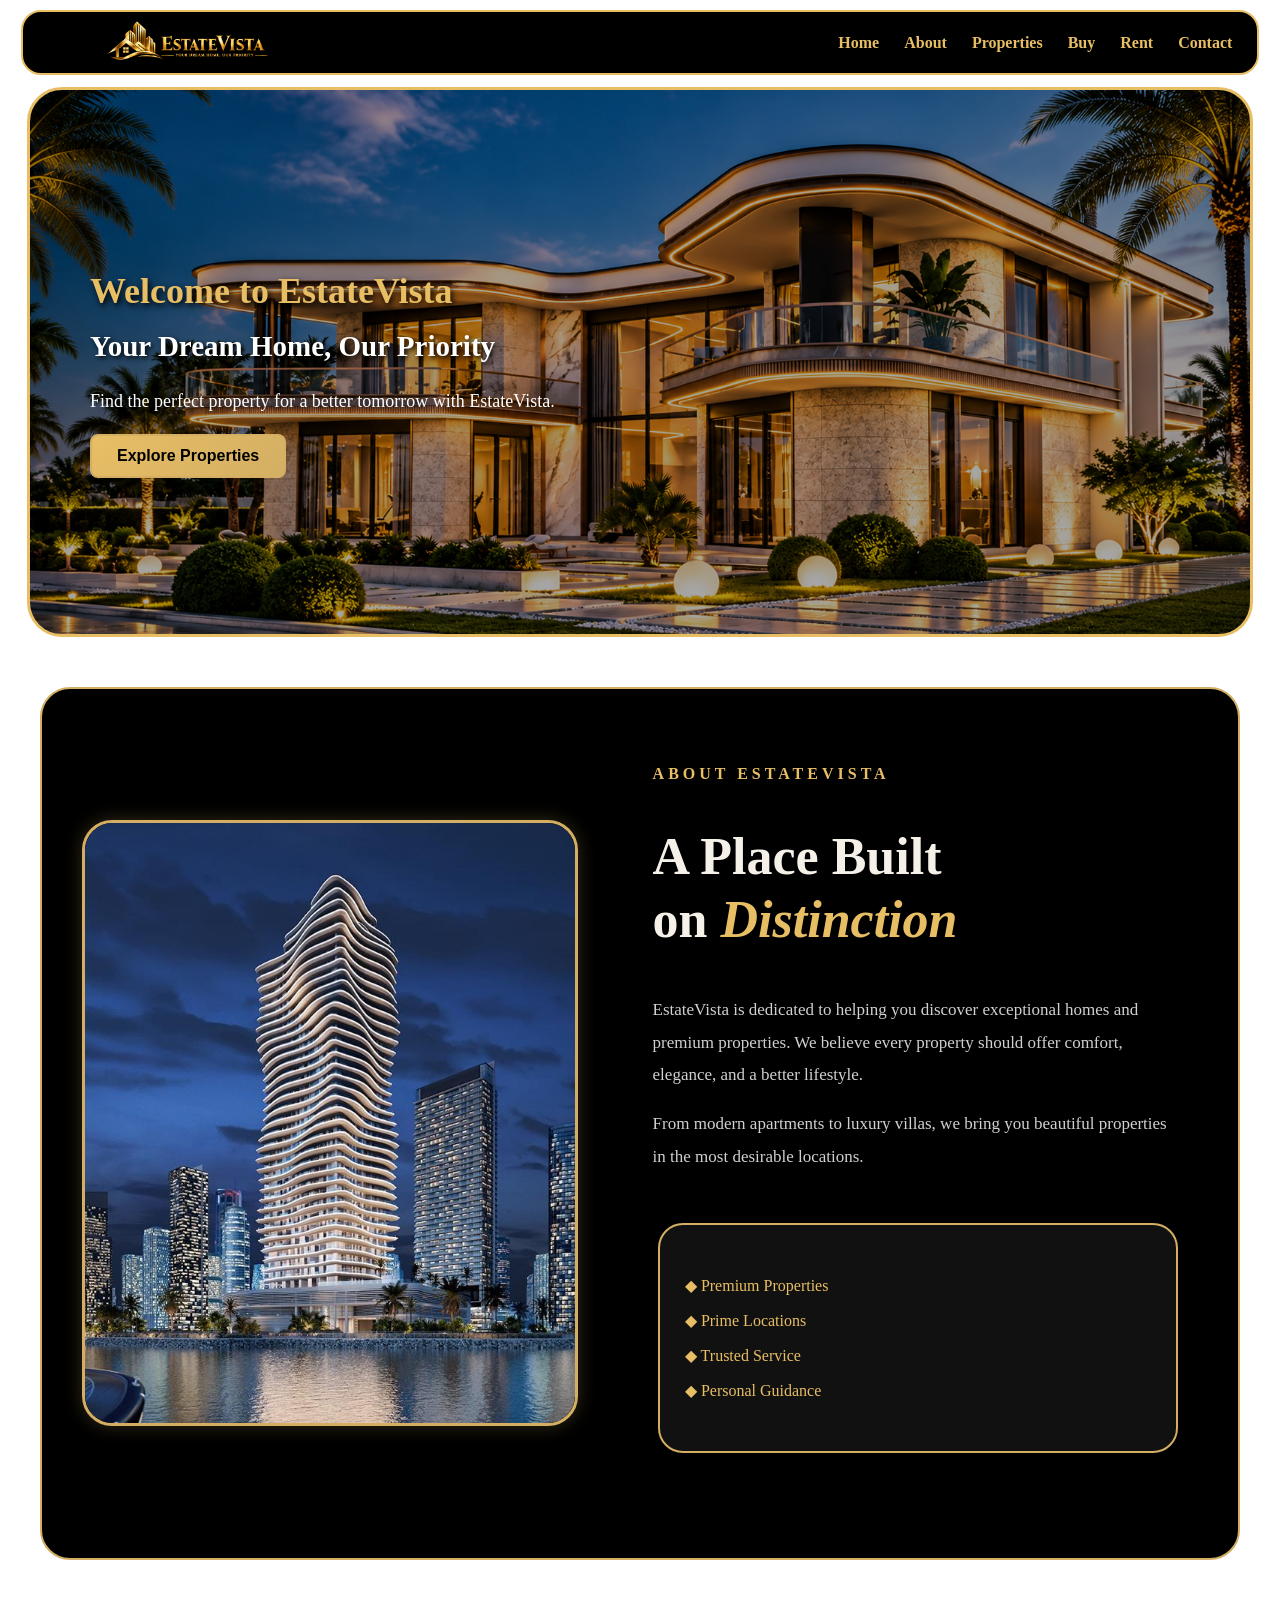
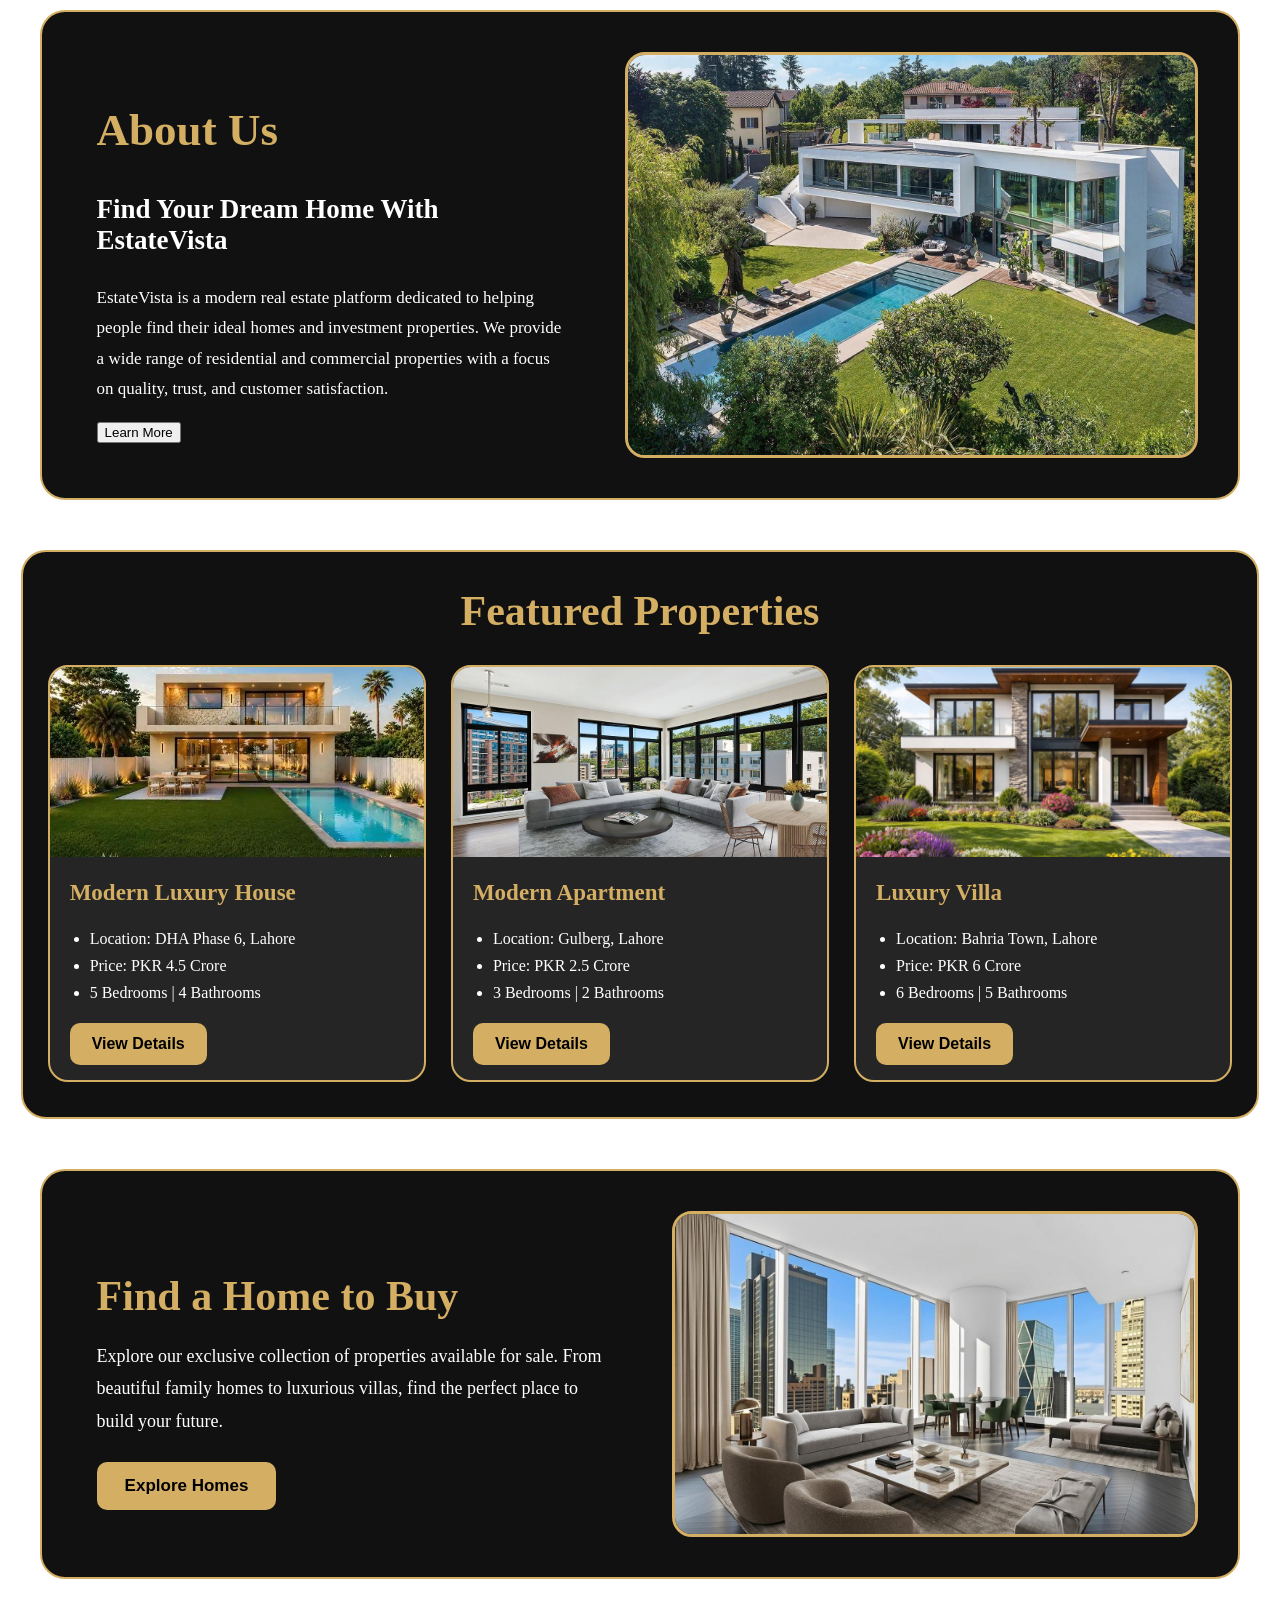
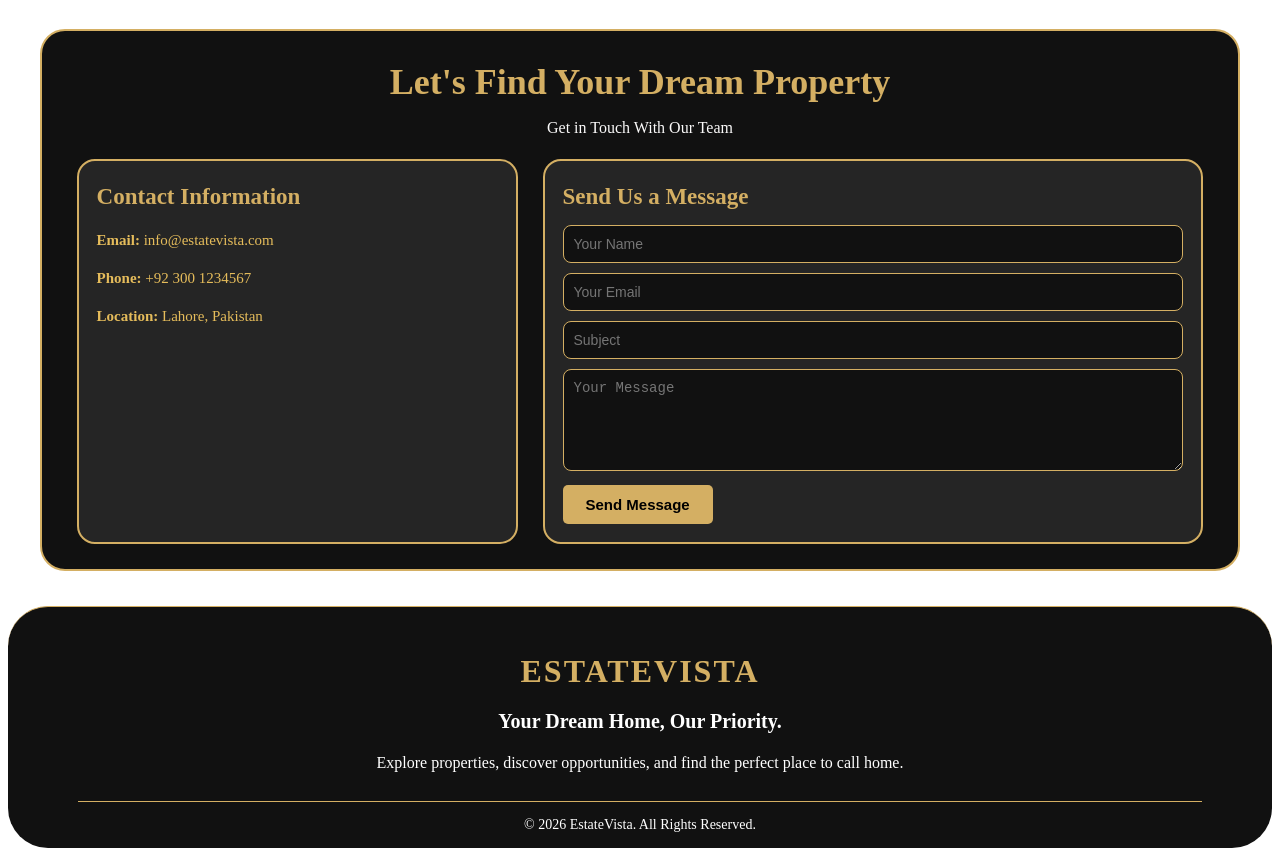
==== index.html @ faedd331 "first commit" ====
<!DOCTYPE html>
<html lang="en">

<head>
    <meta charset="UTF-8">
    <meta name="viewport" content="width=device-width, initial-scale=1.0">
    <title>Document</title>
    <link rel="stylesheet" href="style.css">
</head>
<body>
    <div id="navbar">
        <img src="logooooo.png" alt="">
        <div id="nav-links">
            <h3 id="text1">Home</h3>
            <h3 id="text2">About</h3>
            <h3 id="text3">Properties</h3>
            <h3 id="text4">Buy</h3>
            <h3 id="text5">Rent</h3>
            <h3 id="text6">Contact</h3>
        </div>
    </div>
    <div id="home">
        <div id="home-text">
            <h1>Welcome to EstateVista</h1>
            <h2>Your Dream Home, Our Priority</h2>
            <p>Find the perfect property for a better tomorrow with EstateVista.</p>
            <button>Explore Properties</button>
        </div>
    </div>
    <div id="description-section">

        <div id="description-image">
            <img src="des.jfif" alt="Luxury Building">
        </div>

        <div id="description-content">

            <h4>ABOUT ESTATEVISTA</h4>

            <h2>
                A Place Built <br>
                on <span>Distinction</span>
            </h2>

            <p>
                EstateVista is dedicated to helping you discover
                exceptional homes and premium properties.
                We believe every property should offer comfort,
                elegance, and a better lifestyle.
            </p>

            <p>
                From modern apartments to luxury villas,
                we bring you beautiful properties in
                the most desirable locations.
            </p>

            <div id="features">

                <p>◆ Premium Properties</p>
                <p>◆ Prime Locations</p>
                <p>◆ Trusted Service</p>
                <p>◆ Personal Guidance</p>

            </div>
        </div>
        </div>
    </div>
    <section id="about">

    <div id="about-text">

        <h2>About Us</h2>

        <h3>Find Your Dream Home With EstateVista</h3>
        <p>
            EstateVista is a modern real estate platform dedicated
            to helping people find their ideal homes and
            investment properties. We provide a wide range of
            residential and commercial properties with a focus on
            quality, trust, and customer satisfaction.
        </p>
        <button>Learn More</button>
    </div>
    <div id="about-image">
        <img src="about.jfif" alt="EstateVista Luxury Property">
    </div>
</section>
    
<div id="features">

    <h2>Featured Properties</h2>
    <div id="property-container">

        <div class="property-card">
            <img src="image real.jfif" alt="Modern Luxury House">

            <div class="property-text">
                <h2>Modern Luxury House</h2>
                <ul>
                    <li>Location: DHA Phase 6, Lahore</li>
                    <li>Price: PKR 4.5 Crore</li>
                    <li>5 Bedrooms | 4 Bathrooms</li>
                </ul>
                <button>View Details</button>
            </div>
        </div>

        <div class="property-card">
            <img src="estae.jfif" alt="Modern Apartment">

            <div class="property-text">
                <h2>Modern Apartment</h2>
                <ul>
                    <li>Location: Gulberg, Lahore</li>
                    <li>Price: PKR 2.5 Crore</li>
                    <li>3 Bedrooms | 2 Bathrooms</li>
                </ul>
                <button>View Details</button>
            </div>
        </div>
        <div class="property-card">
            <img src="poplar.jfif" alt="Luxury Villa">
            <div class="property-text">
                <h2>Luxury Villa</h2>
                <ul>
                    <li>Location: Bahria Town, Lahore</li>
                    <li>Price: PKR 6 Crore</li>
                    <li>6 Bedrooms | 5 Bathrooms</li>
                </ul>
                <button>View Details</button>
            </div>
        </div>

    </div>
</div>

<!-- FIND A HOME TO BUY SECTION -->

<section id="buy-home">
    <div id="buy-content">
        <h2>Find a Home to Buy</h2>
        <p>
            Explore our exclusive collection of properties
            available for sale. From beautiful family homes
            to luxurious villas, find the perfect place to
            build your future.
        </p>
        <button>Explore Homes</button>
    </div>
    <div id="buy-image">
        <img src="buy.jfif" alt="Luxury Home">
    </div>
</section>

<!-- CONTACT SECTION -->

<section id="contact">

    <h1>Let's Find Your Dream Property</h1>

    <p id="contact-subtitle">
        Get in Touch With Our Team
    </p>

    <div id="contact-container">

        <!-- LEFT CONTACT INFORMATION -->

        <div id="contact-info">

            <h2>Contact Information</h2>

            <p>
                <strong>Email:</strong>
                info@estatevista.com
            </p>

            <p>
                <strong>Phone:</strong>
                +92 300 1234567
            </p>

            <p>
                <strong>Location:</strong>
                Lahore, Pakistan
            </p>

        </div>

        <!-- RIGHT CONTACT FORM -->

        <div id="contact-form">

            <h2>Send Us a Message</h2>

            <form>

                <input type="text"
                placeholder="Your Name" required>

                <input type="email"
                placeholder="Your Email" required>

                <input type="text"
                placeholder="Subject" required>

                <textarea
                placeholder="Your Message"
                rows="5" required></textarea>

                <button type="submit">
                    Send Message
                </button>

            </form>

        </div>

    </div>

</section>

<footer id="footer">

    <h2>ESTATEVISTA</h2>

    <h3>Your Dream Home, Our Priority.</h3>

    <p>
        Explore properties, discover opportunities,
        and find the perfect place to call home.
    </p>

    <div id="footer-bottom">
        <p>
            © 2026 EstateVista. All Rights Reserved.
        </p>
    </div>

</body>
</html>
---- style.css ----
#navbar {
    position: relative;
    display: flex;
    justify-content: space-between;
    align-items: center;

    width: 98%;
    height: 65px;

    background-color:black;
    margin: 10px auto;
    padding: 5px 25px;

    border: 2px solid #E8BE65;
    border-radius: 20px;
    box-sizing: border-box;
}
#navbar img {
    width: 280px;
    height: 55px;
    object-fit: contain;
}

#nav-links {
    display: flex;
    align-items: center;
    gap: 25px;
}

#nav-links h3 {
    color: #E8BE65;
    font-size: 16px;
    font-weight: bold;
    margin: 0;
    cursor: pointer;
    white-space: nowrap;
}
#nav-links h3:hover {
    color: white;
    transition: 0.3s;
}
   #home {
    background-image:
    linear-gradient(
        rgba(0, 0, 0, 0.35),
        rgba(0, 0, 0, 0.35)
    ),
    url("delight.png");

    background-size: cover;
    background-position: center;
    background-repeat: no-repeat;
    width: 97%;
    height: 550px;
    min-height: 550px;

    margin: 12px auto;
    padding: 30px;

    border: 3px solid #E8BE65;
    border-radius: 35px;

    display: flex;
    align-items: center;

    overflow: hidden;
    box-sizing: border-box;
}

#home-text {
    width: 620px;
    padding: 30px;
    color: white;
    position: relative;
}

/* MAIN HEADING */
#home-text h1 {
    color: #E8BE65;
    font-size: 36px;
    font-weight: 800;
    text-shadow: 2px 3px 6px black;
    margin-bottom: 15px;
}

/* DESCRIPTION */
#home p {
    font-size: 18px;
    line-height: 1.6;
    color: white;
}

/* SECOND HEADING */
#home-text h2 {
    color: white;
    font-size: 29px;
    font-weight: 700;
    margin-top: 18px;
    text-shadow: 2px 2px 5px black;
}

/* BUTTON */
#home-text button {
    background: linear-gradient(135deg, #E8BE65, #D4AF63);
    color: #000;
    padding: 11px 25px;
    border: 2px solid #D4AF63;
    border-radius: 8px;
    font-size: 16px;
    font-weight: bold;
    cursor: pointer;
    transition: 0.3s ease;
}

#home-text button:hover {
    background: transparent;
    color: #E8BE65;
    border: 2px solid #E8BE65;
}

    
#description-section {
    width: 95%;
    margin: 50px auto;
    padding: 40px;
    background-color: #000000;
    display: flex;
    align-items: center;
    justify-content: space-between;
    gap: 60px;
    border: 2px solid #D4AF63;
    border-radius: 30px;
    box-sizing: border-box;
}
#description-image {
    width: 48%;
    overflow: hidden;
    border: 3px solid #D4AF63;
    border-radius: 30px;
    box-shadow: 0 0 18px rgba(212, 175, 99, 0.25);
}

#description-image img {
    width: 100%;
    height: 600px;
    object-fit: cover;
    display: block;
    border-radius: 27px;
}
#description-content {
    width: 52%;
    padding: 15px;
}
#description-content h4 {
    color: #E8BE65;
    letter-spacing: 4px;
}
#description-content h2 {
    color: #F5F0E8;
    font-size: 52px;
    line-height: 1.2;
}
#description-content h2 span {
    color: #E8BE65;
    font-style: italic;
}
#description-content > p {
    color: #D0D0D0;
    font-size: 17px;
    line-height: 1.9;
}
#features {
    display: grid;
    grid-template-columns: 1fr 1fr;
    gap: 12px;
    margin-top: 25px;
}
#features p {
    color: #E8BE65;
    font-size: 16px;
}
#about {
    width: 95%;
    min-height: 480px;

    margin: 40px auto;
    padding: 40px;

    display: flex;
    align-items: center;
    justify-content: space-between;
    gap: 40px;

    background-color: #111111;

    border: 2px solid #D4AF63;
    border-radius: 25px;

    box-sizing: border-box;
}

#about-text {
    width: 50%;
    padding: 15px;
}

#about-text h2 {
    color: #D4AF63;
    font-size: 45px;
    font-weight: bold;
}

#about-text h3 {
    color: white;
    font-size: 27px;
}

#about-text p {
    color: #FFFFFF;
    font-size: 17px;
    line-height: 1.8;
}

#about-image {
    width: 60%;
    height: 400px;
    overflow: hidden;
    border: 3px solid #D4AF63;
    border-radius: 20px;
}

#about-image img {
    width: 100%;
    height: 100%;
    object-fit: cover;
    display: block;
}
#features {
    display: block;
    width: 98%;
    margin: 50px auto;
    padding: 35px 25px;

    background-color: #111111;
    border: 2px solid #D4AF63;
    border-radius: 25px;

    box-sizing: border-box;
}
#features > h2 {
    color: #D4AF63;
    text-align: center;
    font-size: 42px;
    margin: 0 0 30px 0;
}
#property-container {
    display: flex;
    flex-direction: row;
    justify-content: center;
    align-items: stretch;
    gap: 25px;
    width: 100%;
}
.property-card {
    flex: 1;
    min-width: 0;

    background-color: #252525;
    border: 2px solid #D4AF63;
    border-radius: 20px;

    overflow: hidden;
    transition: 0.3s;
}

.property-card:hover {
    transform: translateY(-8px);
}
.property-card img {
    width: 100%;
    height: 190px;
    object-fit: cover;
    display: block;
}
.property-text {
    padding: 15px 20px;
}

.property-text h2 {
    color: #D4AF63;
    font-size: 23px;
    margin-top: 8px;
}

.property-text ul {
    color: white;
    line-height: 1.7;
    padding-left: 20px;
}
.property-text button {
    background-color: #D4AF63;
    color: black;
    padding: 12px 22px;
    border: none;
    border-radius: 10px;
    font-size: 16px;
    font-weight: bold;
    cursor: pointer;
}
@media (max-width: 768px) {
    #property-container {
        flex-direction: column;
    }
}
#buy-home {
    width: 95%;
    min-height: 400px;

    margin: 50px auto;
    padding: 40px;

    display: flex;
    align-items: center;
    justify-content: space-between;
    gap: 40px;

    background-color: #111111;

    border: 2px solid #D4AF63;
    border-radius: 25px;

    box-sizing: border-box;
}
#buy-content {
    width: 50%;
    padding: 15px;
}

#buy-content h2 {
    color: #D4AF63;
    font-size: 42px;
    margin-bottom: 20px;
}

#buy-content p {
    color: white;
    font-size: 18px;
    line-height: 1.8;
    margin-bottom: 25px;
}
#buy-content button {
    background-color: #D4AF63;
    color: black;

    padding: 14px 28px;

    border: none;
    border-radius: 10px;

    font-size: 17px;
    font-weight: bold;

    cursor: pointer;
    transition: 0.3s;
}

#buy-content button:hover {
    background-color: #E8BE65;
    transform: scale(1.05);
}
#buy-image {
    width: 50%;
    height: 320px;

    border: 3px solid #D4AF63;
    border-radius: 20px;

    overflow: hidden;
}

#buy-image img {
    width: 100%;
    height: 100%;

    object-fit: cover;
    display: block;
}
@media (max-width: 768px) {

    #buy-home {
        flex-direction: column;
        padding: 20px;
    }

    #buy-content,
    #buy-image {
        width: 100%;
    }

    #buy-content h2 {
        font-size: 32px;
    }
}
#contact {
    width: 95%;
    margin: 35px auto;
    padding: 25px 35px;

    background-color: #111111;
    border: 2px solid #D4AF63;
    border-radius: 25px;

    box-sizing: border-box;
}

#contact > h1 {
    color: #D4AF63;
    text-align: center;
    font-size: 36px;
    margin: 5px 0;
}

#contact-subtitle {
    color: rgb(250, 249, 249);
    text-align: center;
    font-size: 16px;
    margin-bottom: 22px;
}
#contact-container {
    display: flex;
    justify-content: space-between;
    align-items: stretch;
    gap: 25px;
}
#contact-info {
    width: 40%;
    padding: 18px;

    background-color: #252525;
    border: 2px solid #D4AF63;
    border-radius: 18px;

    box-sizing: border-box;
}

#contact-info h2,
#contact-form h2 {
    color: #D4AF63;
    font-size: 23px;
    margin: 5px 0 15px;
}

#contact-info p {
    color: rgb(229, 188, 91);
    font-size: 15px;
    line-height: 2;
    margin: 8px 0;
}
#contact-form {
    width: 60%;
    padding: 18px;

    background-color: #252525;
    border: 2px solid #D4AF63;
    border-radius: 18px;

    box-sizing: border-box;
}

#contact-form input,
#contact-form textarea {
    width: 100%;
    padding: 10px;
    margin-bottom: 10px;

    background-color: #111111;
    color: white;

    border: 1px solid #D4AF63;
    border-radius: 8px;

    font-size: 14px;
    box-sizing: border-box;
}

#contact-form textarea {
    resize: vertical;
}

#contact-form button {
    background-color: #D4AF63;
    color: black;
    padding: 11px 23px;

    border: none;
    border-radius: 5px;

    font-size: 15px;
    font-weight: bold;
    cursor: pointer;
}
#footer {
    width: 100%;
    padding: 20px 70px 15px;

    background-color: #111111;
    border-top: 1px solid #D4AF63;
    border-radius: 40px;
    text-align: center;
    box-sizing: border-box;
}
#footer h2 {
    color: #D4AF63;
    font-size: 32px;
    font-weight: bold;
    margin-bottom: 12px;
    letter-spacing: 2px;
}
#footer h3 {
    color: white;
    font-size: 20px;
    margin-bottom: 12px;
}
#footer > p {
    color: white;
    font-size: 16px;
    line-height: 1.7;
    margin-bottom: 25px;
}
#footer-bottom {
    border-top: 1px solid #D4AF63;
    padding-top: 15px;
}

#footer-bottom p {
    color: white;
    font-size: 14px;
    margin: 0;
}
@media (max-width: 600px) {

    #footer h2 {
        font-size: 27px;
    }

    #footer h3 {
        font-size: 17px;
    }

    #footer > p {
        font-size: 14px;
    }
}
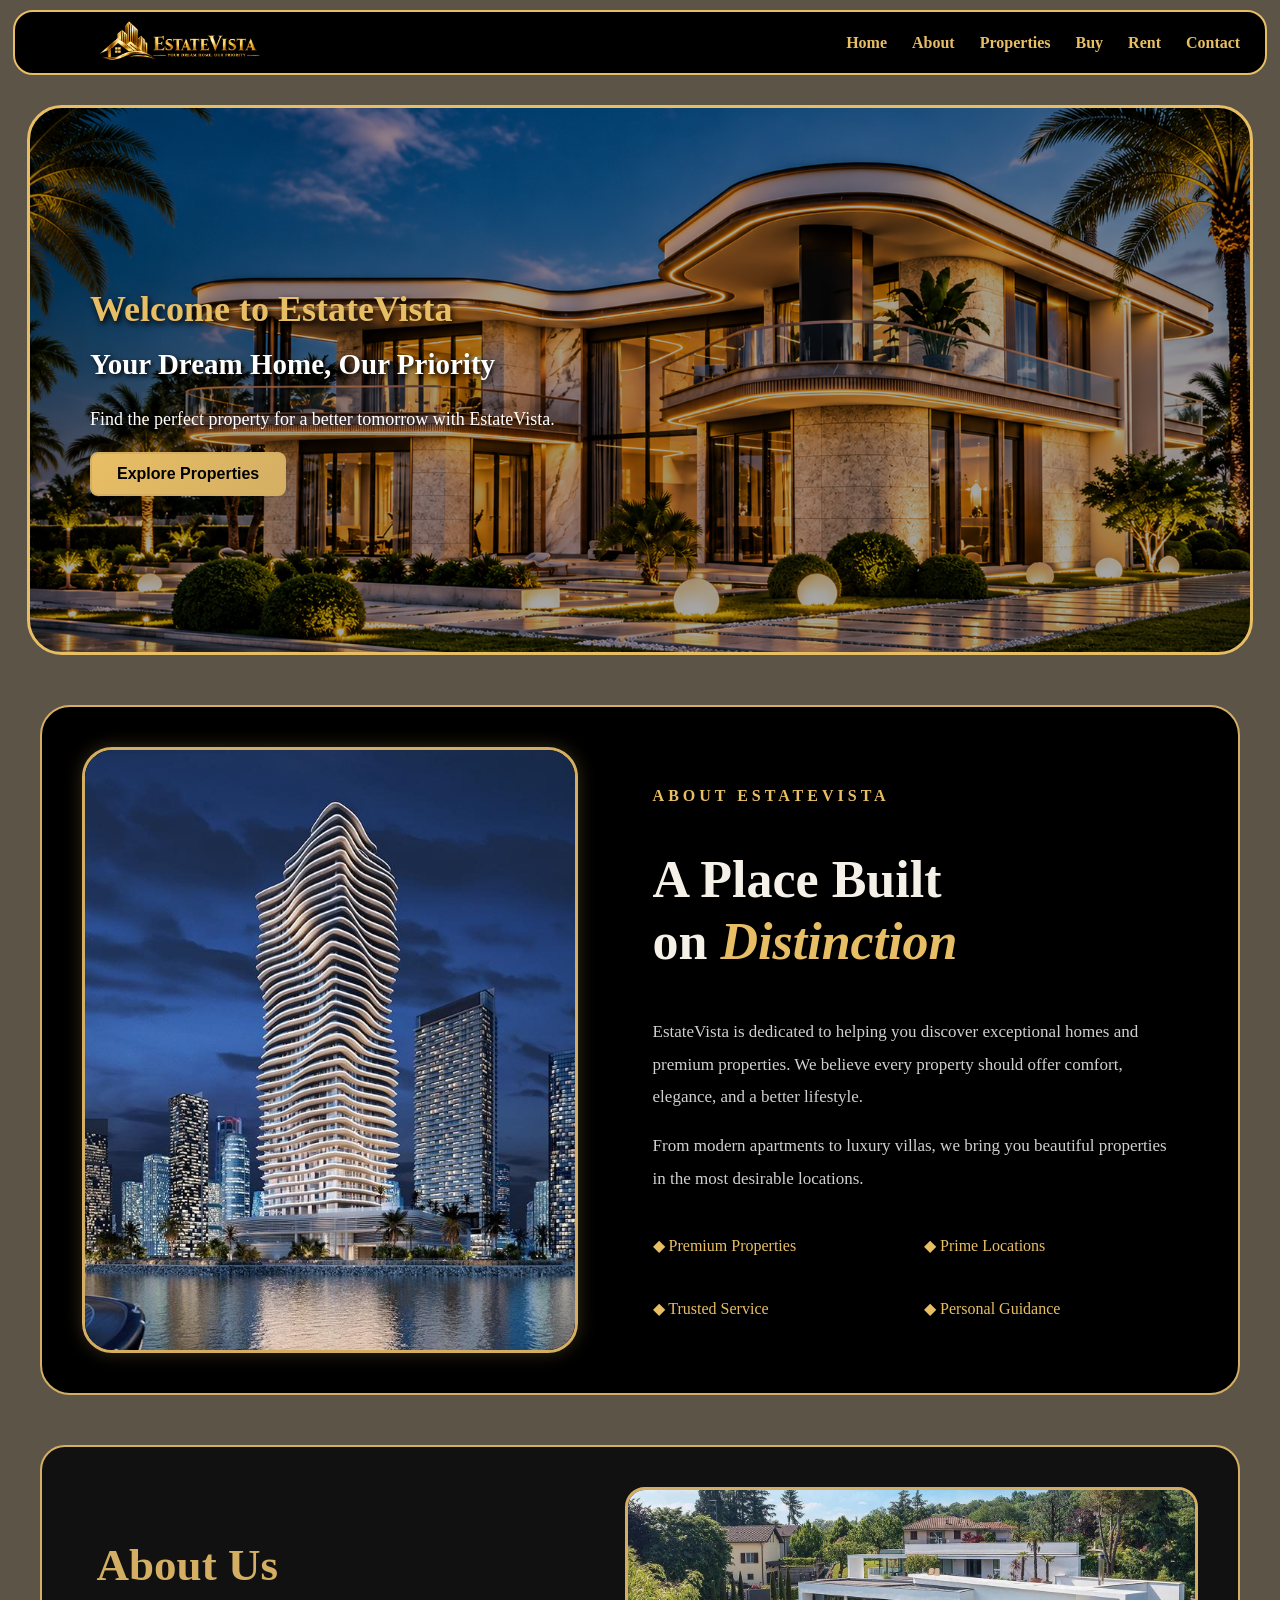
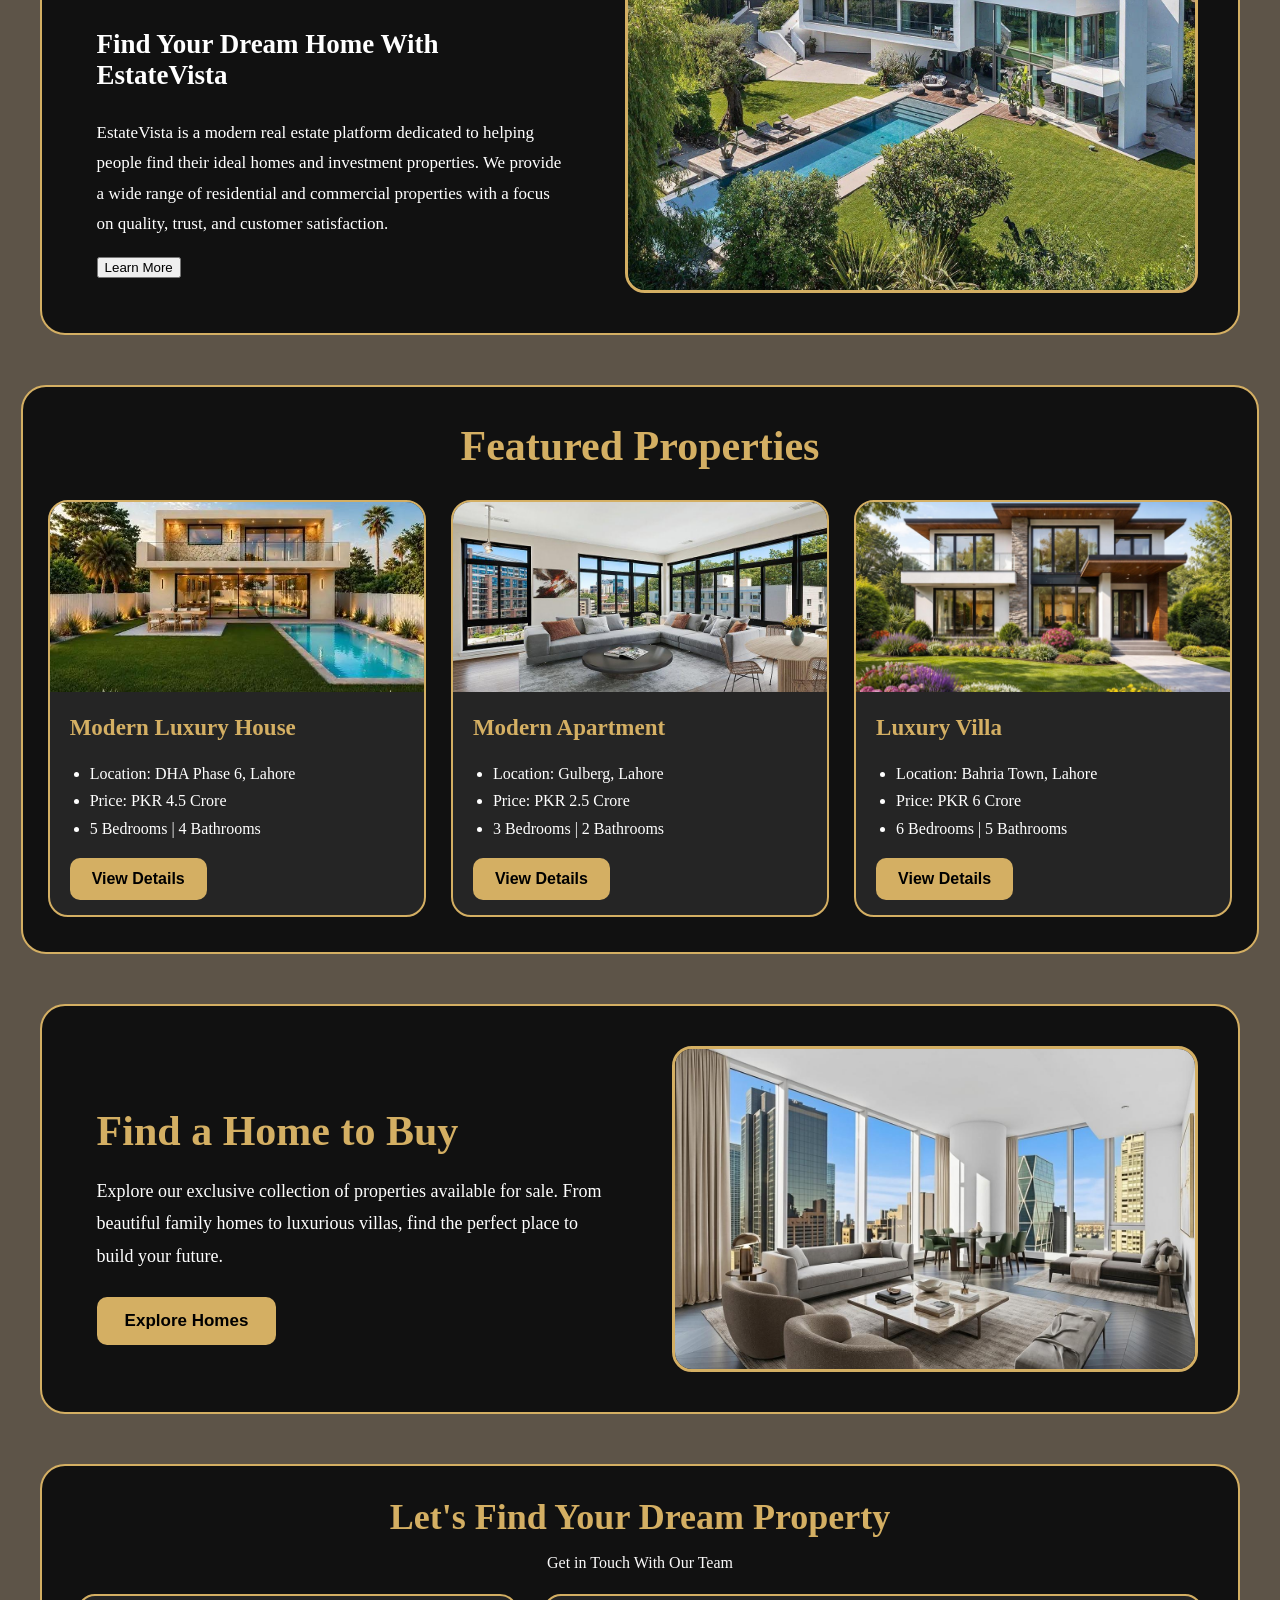
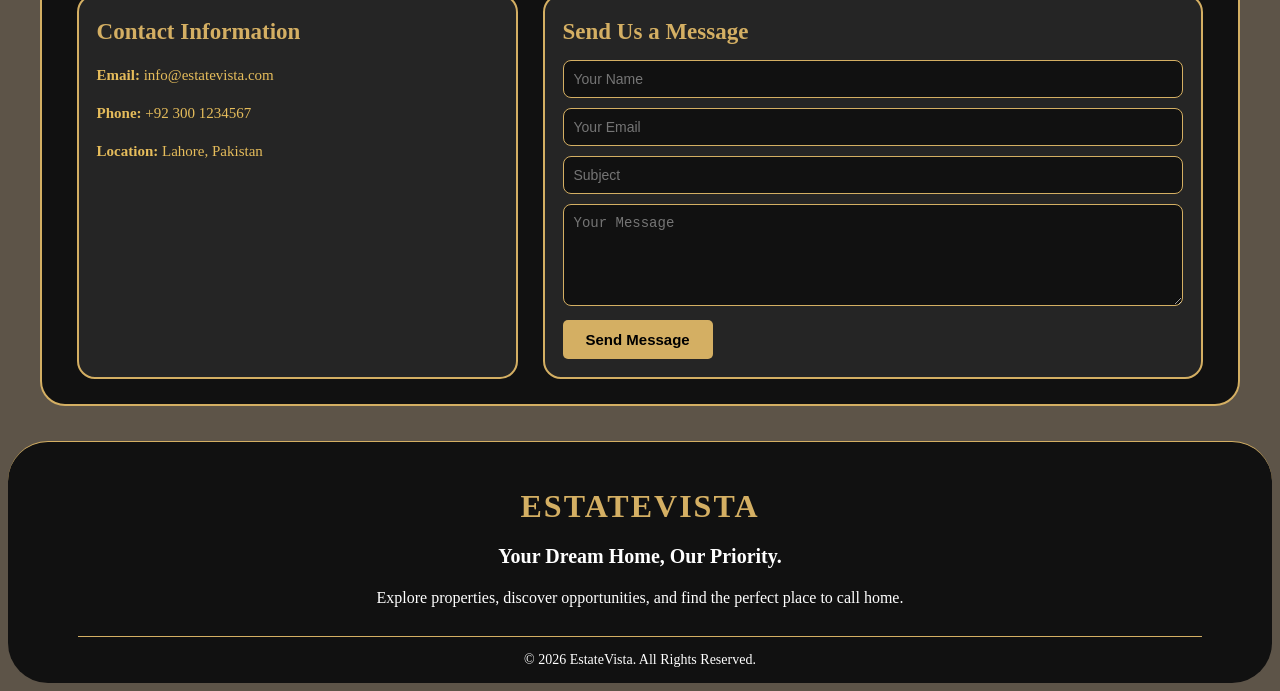
==== commit f8838b7a: "updated website" ====
--- a/index.html
+++ b/index.html
@@ -9,32 +9,29 @@
 </head>
 <body>
     <div id="navbar">
-        <img src="logooooo.png" alt="">
-        <div id="nav-links">
-            <h3 id="text1">Home</h3>
-            <h3 id="text2">About</h3>
-            <h3 id="text3">Properties</h3>
-            <h3 id="text4">Buy</h3>
-            <h3 id="text5">Rent</h3>
-            <h3 id="text6">Contact</h3>
-        </div>
-    </div>
+    <img src="logooooo.png" alt="EstateVista Logo">
+    <div id="nav-links">
+        <a href="#home">Home</a>
+        <a href="#about">About</a>
+        <a href="#featured-properties">Properties</a>
+        <a href="#buy-home">Buy</a>
+        <a href="#buy-home">Rent</a>
+        <a href="#contact">Contact</a>
+    </div>
+</div>
     <div id="home">
         <div id="home-text">
             <h1>Welcome to EstateVista</h1>
             <h2>Your Dream Home, Our Priority</h2>
             <p>Find the perfect property for a better tomorrow with EstateVista.</p>
-            <button>Explore Properties</button>
+            <button class="scroll-properties">Explore Properties</button>
         </div>
     </div>
     <div id="description-section">
-
         <div id="description-image">
             <img src="des.jfif" alt="Luxury Building">
         </div>
-
         <div id="description-content">
-
             <h4>ABOUT ESTATEVISTA</h4>
 
             <h2>
@@ -55,15 +52,15 @@
                 the most desirable locations.
             </p>
 
-            <div id="features">
-
-                <p>◆ Premium Properties</p>
-                <p>◆ Prime Locations</p>
-                <p>◆ Trusted Service</p>
-                <p>◆ Personal Guidance</p>
-
-            </div>
-        </div>
+          <div id="description-features">
+
+    <p>◆ Premium Properties</p>
+    <p>◆ Prime Locations</p>
+    <p>◆ Trusted Service</p>
+    <p>◆ Personal Guidance</p>
+
+</div>
+</div>
         </div>
     </div>
     <section id="about">
@@ -80,14 +77,14 @@
             residential and commercial properties with a focus on
             quality, trust, and customer satisfaction.
         </p>
-        <button>Learn More</button>
+        <button class="scroll-contact">Learn More</button>
     </div>
     <div id="about-image">
         <img src="about.jfif" alt="EstateVista Luxury Property">
     </div>
 </section>
     
-<div id="features">
+<div id="featured-properties">
 
     <h2>Featured Properties</h2>
     <div id="property-container">
@@ -102,7 +99,7 @@
                     <li>Price: PKR 4.5 Crore</li>
                     <li>5 Bedrooms | 4 Bathrooms</li>
                 </ul>
-                <button>View Details</button>
+              <button class="view-details">View Details</button>
             </div>
         </div>
 
@@ -116,7 +113,7 @@
                     <li>Price: PKR 2.5 Crore</li>
                     <li>3 Bedrooms | 2 Bathrooms</li>
                 </ul>
-                <button>View Details</button>
+                <button class="view-details">View Details</button>
             </div>
         </div>
         <div class="property-card">
@@ -128,15 +125,12 @@
                     <li>Price: PKR 6 Crore</li>
                     <li>6 Bedrooms | 5 Bathrooms</li>
                 </ul>
-                <button>View Details</button>
+                <button class="view-details">View Details</button>
             </div>
         </div>
 
     </div>
 </div>
-
-<!-- FIND A HOME TO BUY SECTION -->
-
 <section id="buy-home">
     <div id="buy-content">
         <h2>Find a Home to Buy</h2>
@@ -146,7 +140,7 @@
             to luxurious villas, find the perfect place to
             build your future.
         </p>
-        <button>Explore Homes</button>
+       <button class="scroll-properties">Explore Homes</button>
     </div>
     <div id="buy-image">
         <img src="buy.jfif" alt="Luxury Home">
@@ -187,37 +181,42 @@
             </p>
 
         </div>
-
-        <!-- RIGHT CONTACT FORM -->
-
-        <div id="contact-form">
-
-            <h2>Send Us a Message</h2>
-
-            <form>
-
-                <input type="text"
-                placeholder="Your Name" required>
-
-                <input type="email"
-                placeholder="Your Email" required>
-
-                <input type="text"
-                placeholder="Subject" required>
-
-                <textarea
-                placeholder="Your Message"
-                rows="5" required></textarea>
-
-                <button type="submit">
-                    Send Message
-                </button>
-
-            </form>
-
-        </div>
-
-    </div>
+       
+<div id="contact-form">
+
+    <h2>Send Us a Message</h2>
+
+    <form id="estate-contact-form">
+
+        <input type="text"
+            name="name"
+            placeholder="Your Name"
+            required>
+
+        <input type="email"
+            name="email"
+            placeholder="Your Email"
+            required>
+
+        <input type="text"
+            name="subject"
+            placeholder="Subject"
+            required>
+
+        <textarea
+            name="message"
+            placeholder="Your Message"
+            rows="5"
+            required></textarea>
+
+        <button type="submit">
+            Send Message
+        </button>
+
+    </form>
+
+</div>
+
 
 </section>
 
@@ -231,12 +230,14 @@
         Explore properties, discover opportunities,
         and find the perfect place to call home.
     </p>
-
-    <div id="footer-bottom">
+          <div id="footer-bottom">
         <p>
-            © 2026 EstateVista. All Rights Reserved.
+            © <span id="current-year"></span> EstateVista. All Rights Reserved.
         </p>
     </div>
 
+</footer>
+
+<script src="script.js"></script>
 </body>
 </html>
--- a/style.css
+++ b/style.css
@@ -1,16 +1,21 @@
+body {
+    background-color: #5D5448;
+    padding-top: 85px;
+}
 #navbar {
-    position: relative;
+    position: fixed;
+    top: 10px;
+    left: 1%;
+    z-index: 1000;
+
     display: flex;
     justify-content: space-between;
     align-items: center;
-
     width: 98%;
     height: 65px;
-
-    background-color:black;
-    margin: 10px auto;
+    background-color: black;
+    margin: 0 auto;
     padding: 5px 25px;
-
     border: 2px solid #E8BE65;
     border-radius: 20px;
     box-sizing: border-box;
@@ -26,18 +31,18 @@
     align-items: center;
     gap: 25px;
 }
-
-#nav-links h3 {
+#nav-links a {
     color: #E8BE65;
     font-size: 16px;
     font-weight: bold;
-    margin: 0;
+    text-decoration: none;
     cursor: pointer;
     white-space: nowrap;
-}
-#nav-links h3:hover {
-    color: white;
     transition: 0.3s;
+}
+
+#nav-links a:hover {
+    color: white;
 }
    #home {
     background-image:
@@ -73,7 +78,6 @@
     color: white;
     position: relative;
 }
-
 /* MAIN HEADING */
 #home-text h1 {
     color: #E8BE65;
@@ -169,13 +173,14 @@
     font-size: 17px;
     line-height: 1.9;
 }
-#features {
+#description-features {
     display: grid;
     grid-template-columns: 1fr 1fr;
     gap: 12px;
     margin-top: 25px;
 }
-#features p {
+
+#description-features p {
     color: #E8BE65;
     font-size: 16px;
 }
@@ -235,7 +240,7 @@
     object-fit: cover;
     display: block;
 }
-#features {
+#featured-properties {
     display: block;
     width: 98%;
     margin: 50px auto;
@@ -247,7 +252,8 @@
 
     box-sizing: border-box;
 }
-#features > h2 {
+
+#featured-properties > h2 {
     color: #D4AF63;
     text-align: center;
     font-size: 42px;
@@ -550,4 +556,83 @@
     #footer > p {
         font-size: 14px;
     }
-}+}
+body {
+    padding-top: 85px;
+}
+
+html {
+    scroll-behavior: smooth;
+}
+
+section,
+#featured-properties {
+    scroll-margin-top: 90px;
+}
+
+#property-details {
+    width: 85%;
+    margin: 40px auto;
+    padding: 35px;
+    background-color: #111111;
+    border: 2px solid #D4AF63;
+    border-radius: 25px;
+    text-align: center;
+    box-sizing: border-box;
+}
+
+#property-title {
+    color: #E8BE65;
+    font-size: 38px;
+    margin-bottom: 25px;
+}
+
+#property-image {
+    width: 85%;
+    height: 400px;
+    object-fit: cover;
+    border: 2px solid #D4AF63;
+    border-radius: 20px;
+}
+
+#property-info {
+    color: white;
+    font-size: 20px;
+    line-height: 2;
+    margin-top: 20px;
+}
+
+#property-info button {
+    background-color: #D4AF63;
+    color: black;
+    padding: 14px 35px;
+    border: none;
+    border-radius: 10px;
+    font-size: 18px;
+    font-weight: bold;
+    cursor: pointer;
+}
+
+#property-info button:hover {
+    background-color: #E8BE65;
+}
+/* LIGHT NUDE BACKGROUND */
+
+body.details-page {
+    background-color: #F5EBDD;
+    margin: 0;
+    padding-top: 0;
+}
+
+#property-details {
+    background-color: #FFF9F0;
+    border: 2px solid #D4AF63;
+}
+
+#property-title {
+    color: #B58A42;
+}
+
+#property-info {
+    color: #333333;
+}
